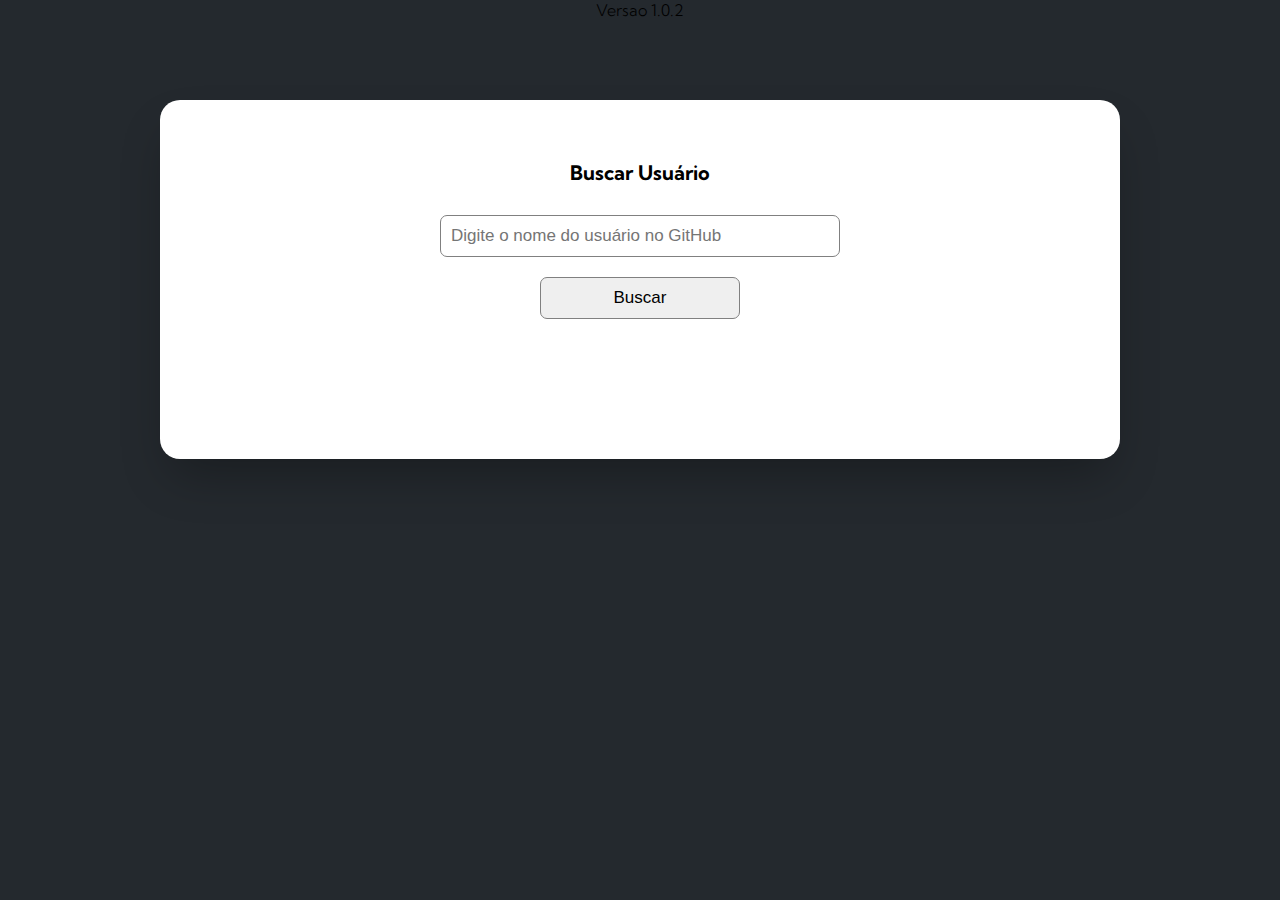
==== index.html @ 01252d74 "versao 1.0.2" ====
<!DOCTYPE html>
<html lang="pt-br">

<head>
    <meta charset="UTF-8">
    <meta http-equiv="X-UA-Compatible" content="IE=edge">
    <meta name="viewport" content="width=device-width, initial-scale=1.0">
    <title>GitHub API - buscando usuários com fetch</title>

    <link rel="stylesheet" href="./src/css/reset.css">
    <link rel="stylesheet" href="./src/css/styles.css">
    <link rel="stylesheet" href="https://cdn.jsdelivr.net/gh/devicons/devicon@v2.14.0/devicon.min.css">
</head>

<body><p>Versao 1.0.2</p>
    <main>
        <i class="devicon-github-original"></i>

        <section class="container">
            <header>
                <h2>Buscar Usuário</h2>
                <input type="text" id="input-search" placeholder="Digite o nome do usuário no GitHub">
                <input type="button" value="Buscar" id="btn-search">
            </header>

            <div class="profile-data">
                <img src="" alt="">
            </div>
        </section>
    </main>

    <script type="module" src="./src/scripts/index.js"></script>
</body>

</html>
---- src/css/styles.css ----
@import url("https://fonts.googleapis.com/css2?family=Kumbh+Sans:wght@400;700&display=swap");

* {
  margin: 0;
  padding: 0;
  font-weight: 300;
}

img {
  max-width: 100%;
}

body {
  background-color:#24292e;
  font-family: "Kumbh Sans", sans-serif;  
  text-align: center;    
  padding-bottom: 100px;
}

main {
  display: flex;  
  justify-content: center;
  flex-direction: column;
  padding: 50px 0 0;      
}

.devicon-github-original{
  font-size: 60px;
  margin-bottom: 30px;
  color: #FFFFFF;
}

.section {
 
  padding: 10px 0;
}



.container {
  width: 60%; /* se for uma tela menor que 980px vai se adaptar a 70% */
  max-width: 960px; /* quando chegar em 980px para de aumentar */
  box-shadow: rgba(0, 0, 0, 0.3) 0px 25px 50px -12px;
  background-color: #fff;
  display: flex;
  flex-direction: column;
  align-items: center;
  border-radius: 30px;
  padding: 30px;
  margin: 0 auto;
}

.container header {
  display: flex;
  align-items: center;
  flex-direction: column;
  padding: 30px 0;
}

.container header h2 {
  font-size: 20px;
  font-weight: 700;
  margin-bottom: 30px;
}

.container header #input-search {
  width: 400px;
  font-size: 17px;
  margin: 0 auto;
  padding: 10px;
  border-radius: 7px;
  border: 1px solid grey;
}

.container header #btn-search {
  width: 200px;
  font-size: 17px;
  margin: 20px auto 0;
  padding: 10px;
  border-radius: 7px;  
  cursor: pointer;
  border: 1px solid grey;
}

.container header #btn-search:hover {
  background-color: hotpink;
  color: #ffffff;
  border-color: #ffffff;
}

.container .profile-data{
  display: flex;
  flex-direction: column;
  align-items: center;
  padding: 40px;  
}

.container .profile-data .info {
  display: flex;  
  flex-wrap: wrap;
  align-items: center;
}

.container .profile-data .info .data{
  padding: 40px;
  width: 50%;
}

.container .profile-data .info img{
  width: 50%;
  border-radius: 50%;
  border: 10px solid hotpink;
}

.container .profile-data .info h1{
  font-size: 20px;
  margin-bottom: 20px;
  font-weight: 700;
}

.container .profile-data .info p{
  font-size: 15px;  
  font-weight: 400;
  line-height: 23px;
}

/* REPOSITORIES */

.container .profile-data .repositories h2{
  margin-bottom: 30px;
  text-align: center;
}

.container .profile-data .repositories ul{
  display: flex;
  flex-wrap: wrap;
  justify-content: center;
}

.container .profile-data .repositories ul li a{
  padding: 20px;
  border: 1px solid grey;  
  margin: 20px;
  display: block;
  border-radius: 7px;
  transition: 0.3s ease-in-out;
}

.container .profile-data .repositories ul li a:hover{
  background-color:hotpink;
  color: #fff
}

.container .profile-data.hide{
  display: none;
}

@media (max-width: 1280px) {
  .container {
    flex-direction: column;
    width: 90%;
    border-radius: 20px;
  }

  .container header {
    width: 100%;
  }

  .container header h1 {
    font-size: 24px;
    text-align: center;
  }
}

@media (max-width: 768px) {
  .container header #input-search,
  .container header #btn-search
  {
    width: 100%;
  }
}

@media (max-width: 425px) {
  main {
    padding: 15% 0;    
  }

  .container .profile-data .info img{
    margin-bottom: 20px;
  }

  .container .profile-data .info img,
  .container .profile-data .info .data
  {
    width: 100%;
    padding: 0;
  }
}
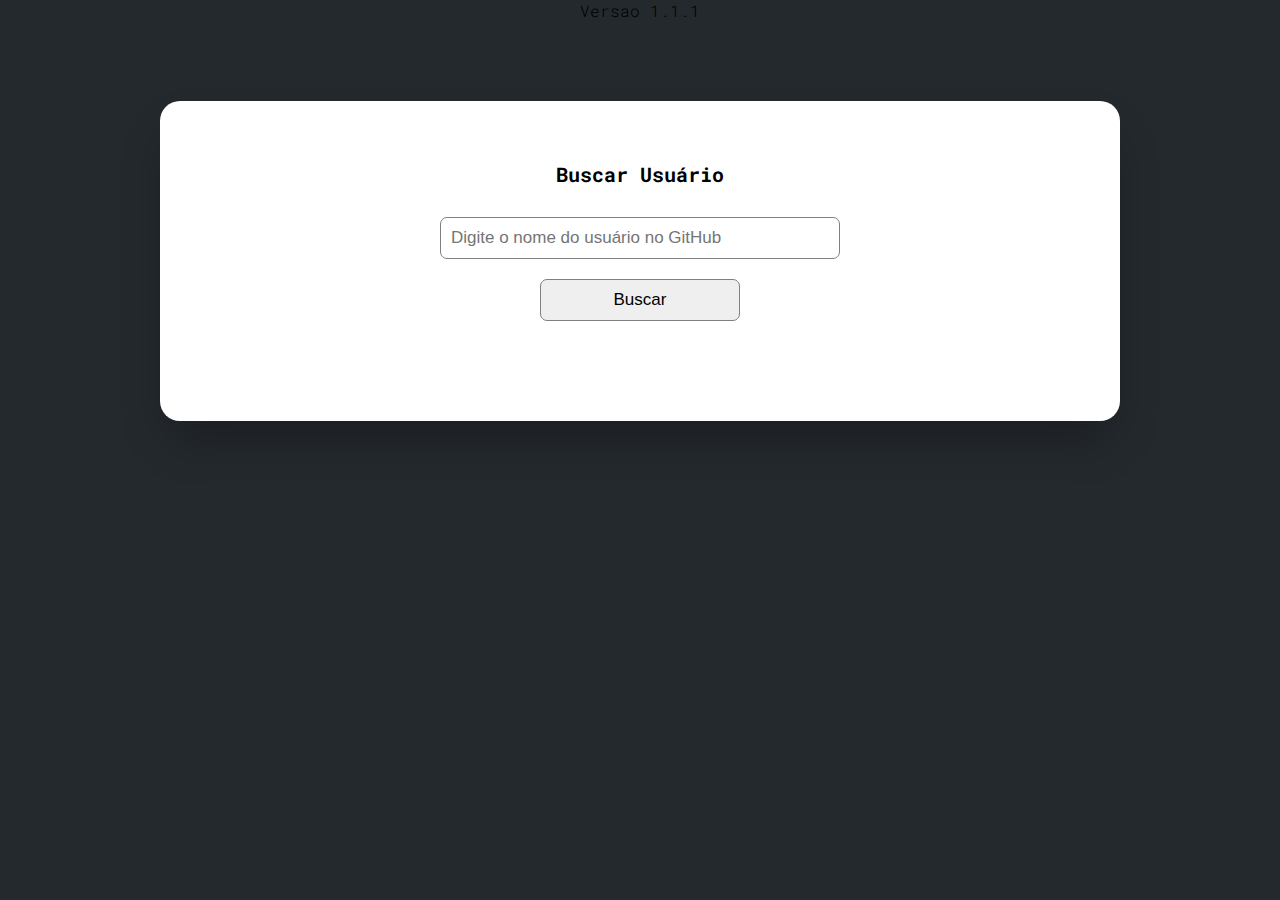
==== commit 879788e8: "versao 1.1.0" ====
--- a/index.html
+++ b/index.html
@@ -12,7 +12,7 @@
     <link rel="stylesheet" href="https://cdn.jsdelivr.net/gh/devicons/devicon@v2.14.0/devicon.min.css">
 </head>
 
-<body><p>Versao 1.0.2</p>
+<body><p>Versao 1.1.1</p>
     <main>
         <i class="devicon-github-original"></i>
 
--- a/src/css/styles.css
+++ b/src/css/styles.css
@@ -1,5 +1,4 @@
-@import url("https://fonts.googleapis.com/css2?family=Kumbh+Sans:wght@400;700&display=swap");
-
+@import url('https://fonts.googleapis.com/css2?family=Roboto+Mono:wght@400;500&display=swap');
 * {
   margin: 0;
   padding: 0;
@@ -12,7 +11,7 @@
 
 body {
   background-color:#24292e;
-  font-family: "Kumbh Sans", sans-serif;  
+  font-family: 'Roboto Mono', monospace;
   text-align: center;    
   padding-bottom: 100px;
 }
@@ -83,25 +82,33 @@
 }
 
 .container header #btn-search:hover {
-  background-color: hotpink;
-  color: #ffffff;
+  background-color: aquamarine;
+  color: black;
   border-color: #ffffff;
 }
 
-.container .profile-data{
-  display: flex;
-  flex-direction: column;
-  align-items: center;
-  padding: 40px;  
-}
-
-.container .profile-data .info {
+.container .profile-data{ 
+  display: flex;
+  flex-direction: column;
+  align-items: center;
+  padding: 20px;  
+}
+
+.menu-followers {
+  display: flex;
+  flex-direction: row;
+  justify-content:space-around; 
+  padding-top: 20px;
+  /* border: 1px solid red; */
+}
+
+.container .profile-data .info { 
   display: flex;  
   flex-wrap: wrap;
   align-items: center;
 }
 
-.container .profile-data .info .data{
+.container .profile-data .info .data{ 
   padding: 40px;
   width: 50%;
 }
@@ -109,7 +116,7 @@
 .container .profile-data .info img{
   width: 50%;
   border-radius: 50%;
-  border: 10px solid hotpink;
+  border: 10px solid aquamarine;
 }
 
 .container .profile-data .info h1{
@@ -147,8 +154,8 @@
 }
 
 .container .profile-data .repositories ul li a:hover{
-  background-color:hotpink;
-  color: #fff
+  background-color:aquamarine;
+  color: black ;
 }
 
 .container .profile-data.hide{
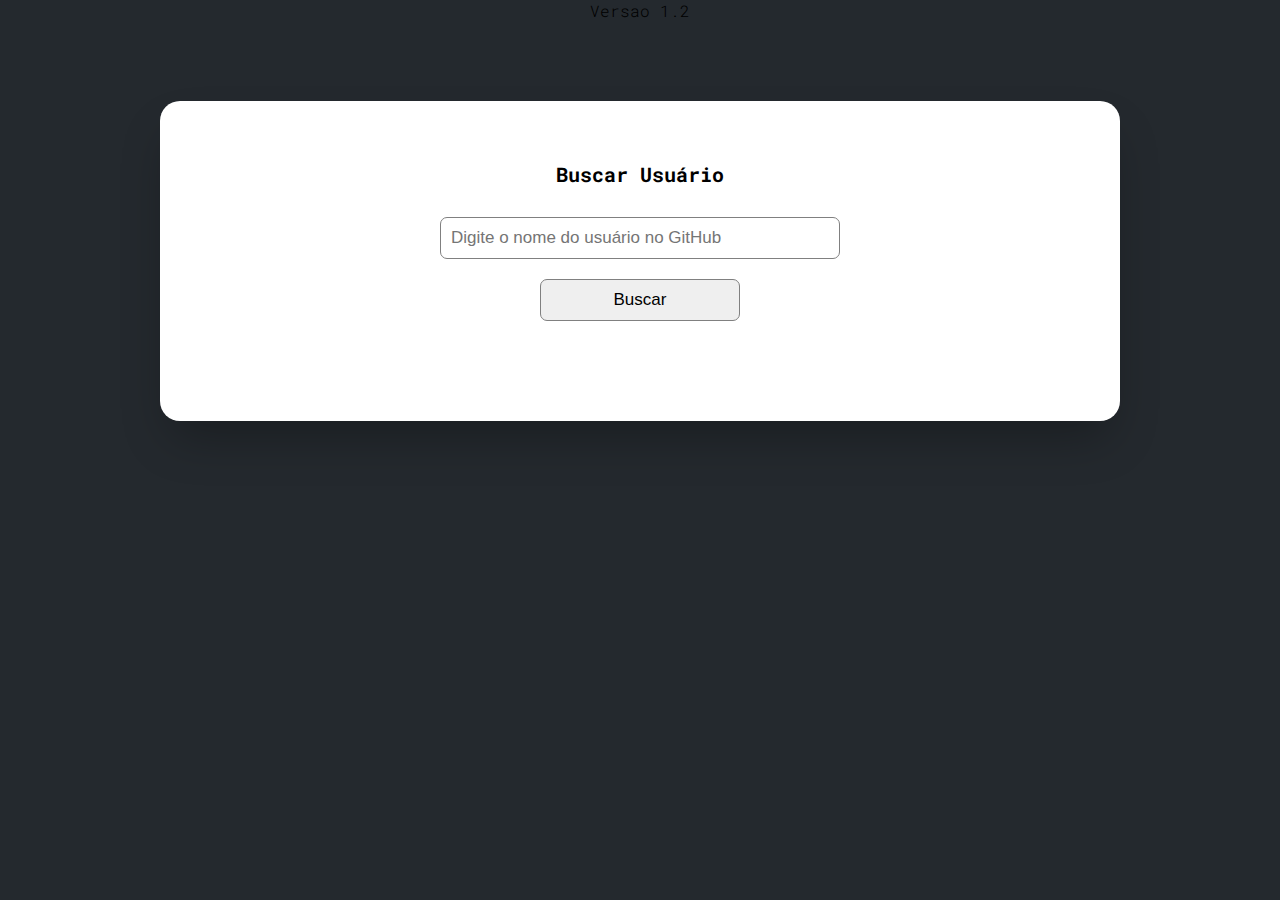
==== commit dfe85867: "finalizado" ====
--- a/index.html
+++ b/index.html
@@ -6,13 +6,14 @@
     <meta http-equiv="X-UA-Compatible" content="IE=edge">
     <meta name="viewport" content="width=device-width, initial-scale=1.0">
     <title>GitHub API - buscando usuários com fetch</title>
-
+    <script src="https://kit.fontawesome.com/b57e82ef31.js" crossorigin="anonymous"></script>
     <link rel="stylesheet" href="./src/css/reset.css">
     <link rel="stylesheet" href="./src/css/styles.css">
     <link rel="stylesheet" href="https://cdn.jsdelivr.net/gh/devicons/devicon@v2.14.0/devicon.min.css">
 </head>
 
-<body><p>Versao 1.1.1</p>
+<body>
+    <script src="https://kit.fontawesome.com/b57e82ef31.js" crossorigin="anonymous"></script><p>Versao 1.2</p>
     <main>
         <i class="devicon-github-original"></i>
 
@@ -30,6 +31,8 @@
     </main>
 
     <script type="module" src="./src/scripts/index.js"></script>
+    
+    <script src="https://kit.fontawesome.com/b57e82ef31.js" crossorigin="anonymous"></script>
 </body>
 
 </html>--- a/src/css/styles.css
+++ b/src/css/styles.css
@@ -1,4 +1,5 @@
 @import url('https://fonts.googleapis.com/css2?family=Roboto+Mono:wght@400;500&display=swap');
+
 * {
   margin: 0;
   padding: 0;
@@ -10,35 +11,37 @@
 }
 
 body {
-  background-color:#24292e;
+  background-color: #24292e;
   font-family: 'Roboto Mono', monospace;
-  text-align: center;    
+  text-align: center;
   padding-bottom: 100px;
 }
 
 main {
-  display: flex;  
+  display: flex;
   justify-content: center;
   flex-direction: column;
-  padding: 50px 0 0;      
-}
-
-.devicon-github-original{
+  padding: 50px 0 0;
+}
+
+.devicon-github-original {
   font-size: 60px;
   margin-bottom: 30px;
   color: #FFFFFF;
 }
 
 .section {
- 
+
   padding: 10px 0;
 }
 
 
 
 .container {
-  width: 60%; /* se for uma tela menor que 980px vai se adaptar a 70% */
-  max-width: 960px; /* quando chegar em 980px para de aumentar */
+  width: 60%;
+  /* se for uma tela menor que 980px vai se adaptar a 70% */
+  max-width: 960px;
+  /* quando chegar em 980px para de aumentar */
   box-shadow: rgba(0, 0, 0, 0.3) 0px 25px 50px -12px;
   background-color: #fff;
   display: flex;
@@ -76,7 +79,7 @@
   font-size: 17px;
   margin: 20px auto 0;
   padding: 10px;
-  border-radius: 7px;  
+  border-radius: 7px;
   cursor: pointer;
   border: 1px solid grey;
 }
@@ -87,81 +90,135 @@
   border-color: #ffffff;
 }
 
-.container .profile-data{ 
-  display: flex;
-  flex-direction: column;
-  align-items: center;
-  padding: 20px;  
+.container .profile-data {
+  display: flex;
+  flex-direction: column;
+  align-items: center;
+  padding: 20px;
 }
 
 .menu-followers {
   display: flex;
-  flex-direction: row;
-  justify-content:space-around; 
+  flex-direction: column;
+  justify-content: center;
   padding-top: 20px;
-  /* border: 1px solid red; */
-}
-
-.container .profile-data .info { 
-  display: flex;  
+  
+}
+
+.container .profile-data .info {
+  display: flex;
   flex-wrap: wrap;
   align-items: center;
 }
 
-.container .profile-data .info .data{ 
+.container .profile-data .info .data {
   padding: 40px;
   width: 50%;
 }
 
-.container .profile-data .info img{
+.container .profile-data .info img {
   width: 50%;
   border-radius: 50%;
   border: 10px solid aquamarine;
 }
 
-.container .profile-data .info h1{
+.container .profile-data .info h1 {
   font-size: 20px;
   margin-bottom: 20px;
   font-weight: 700;
 }
 
-.container .profile-data .info p{
-  font-size: 15px;  
+.container .profile-data .info p {
+  font-size: 15px;
   font-weight: 400;
   line-height: 23px;
 }
 
 /* REPOSITORIES */
-
-.container .profile-data .repositories h2{
+.container {}
+
+.container .profile-data .repositories h2 {
   margin-bottom: 30px;
   text-align: center;
 }
 
-.container .profile-data .repositories ul{
+.container .profile-data .repositories ul { 
   display: flex;
   flex-wrap: wrap;
   justify-content: center;
 }
 
-.container .profile-data .repositories ul li a{
-  padding: 20px;
-  border: 1px solid grey;  
-  margin: 20px;
+.menuRepositorio {
+  display: flex;
+  flex-direction: column;
+  margin-left: 20px;
+  text-align: start;
+  margin-top: 20px;
+
+}
+
+.title-repositorio {
+
+  font-weight: 800;
+  font-size: 1.2em;
+
+}
+
+.list-repositorio {  
+  margin-top: 10px;
   display: block;
+  align-items: center;
+  flex-direction: row;
+  font-size: .8em;
+  font-weight: 600;
+}
+
+.list-repositorio  {
+
+  margin-top: 5%;
+  
+
+
+}
+
+.container .profile-data .repositories ul li a {  
+
+  width: 300px;
+  height: 90px;
+  border: 1px solid grey;
+  margin: 10px;
+  display: flex;
   border-radius: 7px;
   transition: 0.3s ease-in-out;
-}
-
-.container .profile-data .repositories ul li a:hover{
-  background-color:aquamarine;
-  color: black ;
-}
-
-.container .profile-data.hide{
+  
+
+}
+
+.ml {
+  margin-left: 3px;
+  letter-spacing:3px
+}
+.container .profile-data .repositories ul li a:hover {
+  background-color: aquamarine;
+  color: black;
+  box-shadow: 1px 1px 10px rgba(0, 0, 0, 0.2);
+}
+
+.container .profile-data.hide {
   display: none;
 }
-
+.rl-p {
+  display: flex;
+  justify-content:end;
+}
+.atividades h2 { 
+  margin: 20px;
+  padding: 20px;
+}
+
+.atividades  li {
+  margin: 20px;
+}
 @media (max-width: 1280px) {
   .container {
     flex-direction: column;
@@ -180,29 +237,33 @@
 }
 
 @media (max-width: 768px) {
+  
   .container header #input-search,
-  .container header #btn-search
-  {
-    width: 100%;
-  }
+  .container header #btn-search{
+    width: 100%;
+  }
+
+
 }
 
 @media (max-width: 425px) {
+
   main {
-    padding: 15% 0;    
-  }
-
-  .container .profile-data .info img{
+    padding: 15% 0;
+  }
+
+  .container .profile-data .info img { 
     margin-bottom: 20px;
   }
 
   .container .profile-data .info img,
-  .container .profile-data .info .data
-  {
+  .container .profile-data .info .data {
     width: 100%;
     padding: 0;
   }
-}
-
-
-
+
+
+  .container .profile-data .repositories ul li a {
+    width: 100%;
+  }
+}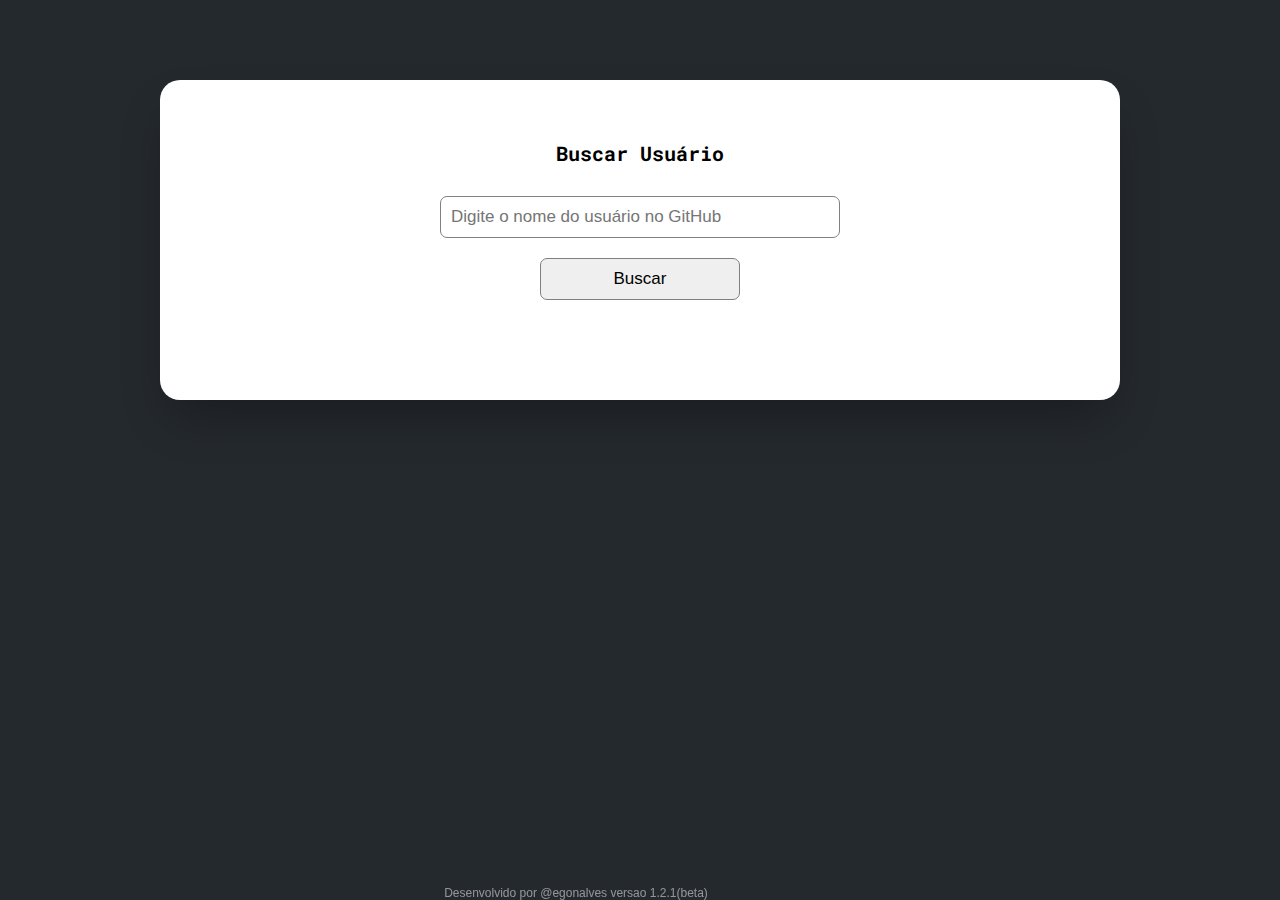
==== commit 05f1a26b: "finalizado" ====
--- a/index.html
+++ b/index.html
@@ -13,7 +13,7 @@
 </head>
 
 <body>
-    <script src="https://kit.fontawesome.com/b57e82ef31.js" crossorigin="anonymous"></script><p>Versao 1.2</p>
+    <script src="https://kit.fontawesome.com/b57e82ef31.js" crossorigin="anonymous"></script>
     <main>
         <i class="devicon-github-original"></i>
 
@@ -27,12 +27,17 @@
             <div class="profile-data">
                 <img src="" alt="">
             </div>
+          
         </section>
+ 
     </main>
 
     <script type="module" src="./src/scripts/index.js"></script>
     
     <script src="https://kit.fontawesome.com/b57e82ef31.js" crossorigin="anonymous"></script>
+    <footer class="fixarRodape">
+        <p>Desenvolvido por <a href="https://github.com/Egon-Alves">@egonalves</a> versao 1.2.1(beta)</p>
+    </footer>
 </body>
 
 </html>--- a/src/css/styles.css
+++ b/src/css/styles.css
@@ -219,6 +219,9 @@
 .atividades  li {
   margin: 20px;
 }
+
+
+
 @media (max-width: 1280px) {
   .container {
     flex-direction: column;
@@ -237,33 +240,36 @@
 }
 
 @media (max-width: 768px) {
-  
   .container header #input-search,
-  .container header #btn-search{
+  .container header #btn-search
+  {
     width: 100%;
   }
-
-
 }
 
 @media (max-width: 425px) {
-
   main {
-    padding: 15% 0;
-  }
-
-  .container .profile-data .info img { 
+    padding: 15% 0;    
+  }
+
+  .container .profile-data .info img{
     margin-bottom: 20px;
   }
 
   .container .profile-data .info img,
-  .container .profile-data .info .data {
+  .container .profile-data .info .data
+  {
     width: 100%;
     padding: 0;
   }
-
-
-  .container .profile-data .repositories ul li a {
-    width: 100%;
-  }
+}
+
+.fixarRodape {
+  font-family: Arial, Helvetica, sans-serif;
+  font-size: 12px;
+  color: rgba(255, 255, 255, 0.5);
+  bottom: 0;
+  position: fixed;
+  width: 90%;
+  text-align: center;
 }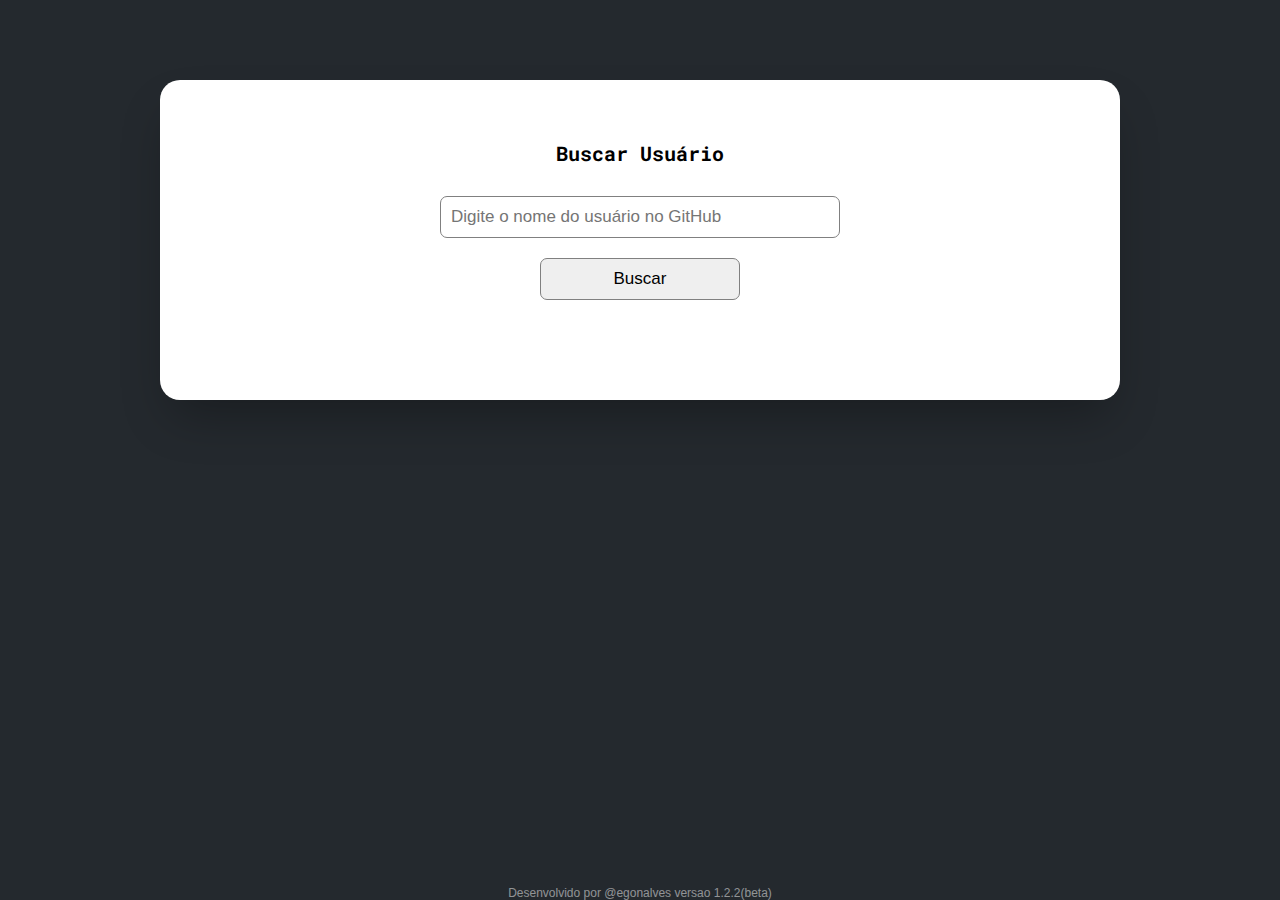
==== commit ff8600c6: "finalizado" ====
--- a/index.html
+++ b/index.html
@@ -36,7 +36,7 @@
     
     <script src="https://kit.fontawesome.com/b57e82ef31.js" crossorigin="anonymous"></script>
     <footer class="fixarRodape">
-        <p>Desenvolvido por <a href="https://github.com/Egon-Alves">@egonalves</a> versao 1.2.1(beta)</p>
+        <p>Desenvolvido por <a href="https://github.com/Egon-Alves">@egonalves</a> versao 1.2.2(beta)</p>
     </footer>
 </body>
 
--- a/src/css/styles.css
+++ b/src/css/styles.css
@@ -269,7 +269,7 @@
   font-size: 12px;
   color: rgba(255, 255, 255, 0.5);
   bottom: 0;
-  position: fixed;
-  width: 90%;
-  text-align: center;
+  position: absolute;
+  width: 100%;
+  text-align: center;;
 }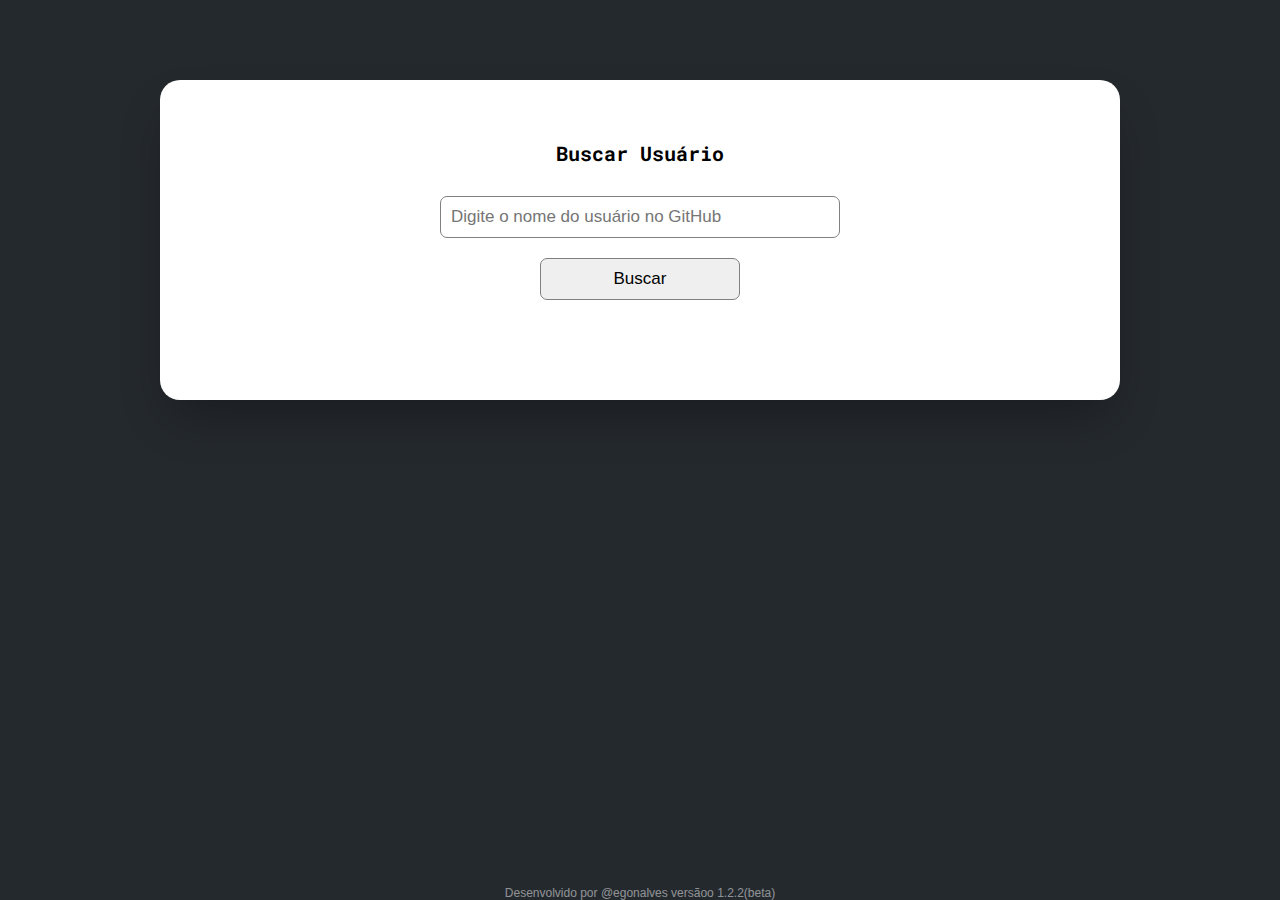
==== commit f1a635aa: "finalizado" ====
--- a/index.html
+++ b/index.html
@@ -36,7 +36,7 @@
     
     <script src="https://kit.fontawesome.com/b57e82ef31.js" crossorigin="anonymous"></script>
     <footer class="fixarRodape">
-        <p>Desenvolvido por <a href="https://github.com/Egon-Alves">@egonalves</a> versao 1.2.2(beta)</p>
+        <p>Desenvolvido por <a href="https://github.com/Egon-Alves">@egonalves</a> versãoo 1.2.2(beta)</p>
     </footer>
 </body>
 
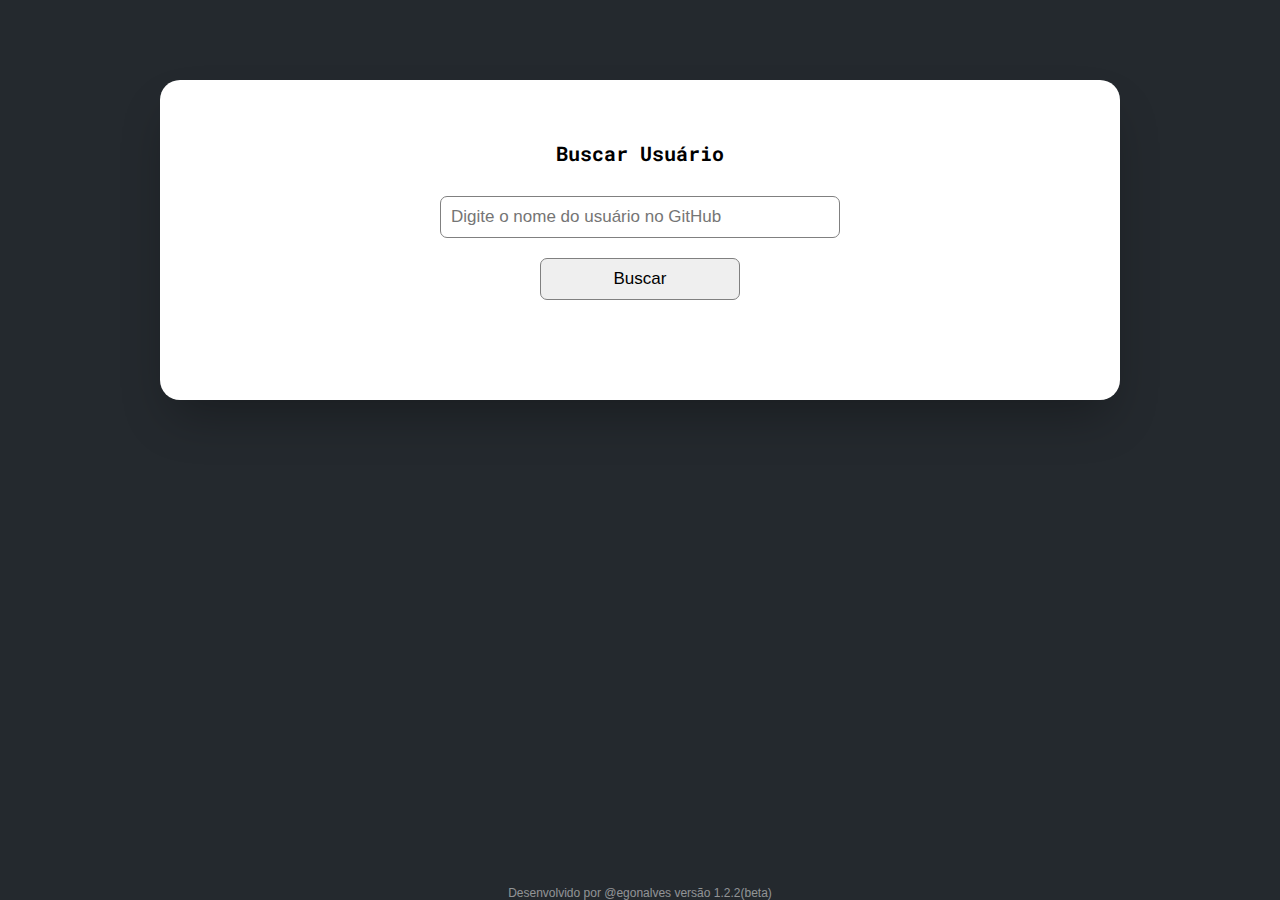
==== commit 665acee1: "finalizado" ====
--- a/index.html
+++ b/index.html
@@ -36,7 +36,7 @@
     
     <script src="https://kit.fontawesome.com/b57e82ef31.js" crossorigin="anonymous"></script>
     <footer class="fixarRodape">
-        <p>Desenvolvido por <a href="https://github.com/Egon-Alves">@egonalves</a> versãoo 1.2.2(beta)</p>
+        <p>Desenvolvido por <a href="https://github.com/Egon-Alves">@egonalves</a> versão 1.2.2(beta)</p>
     </footer>
 </body>
 
